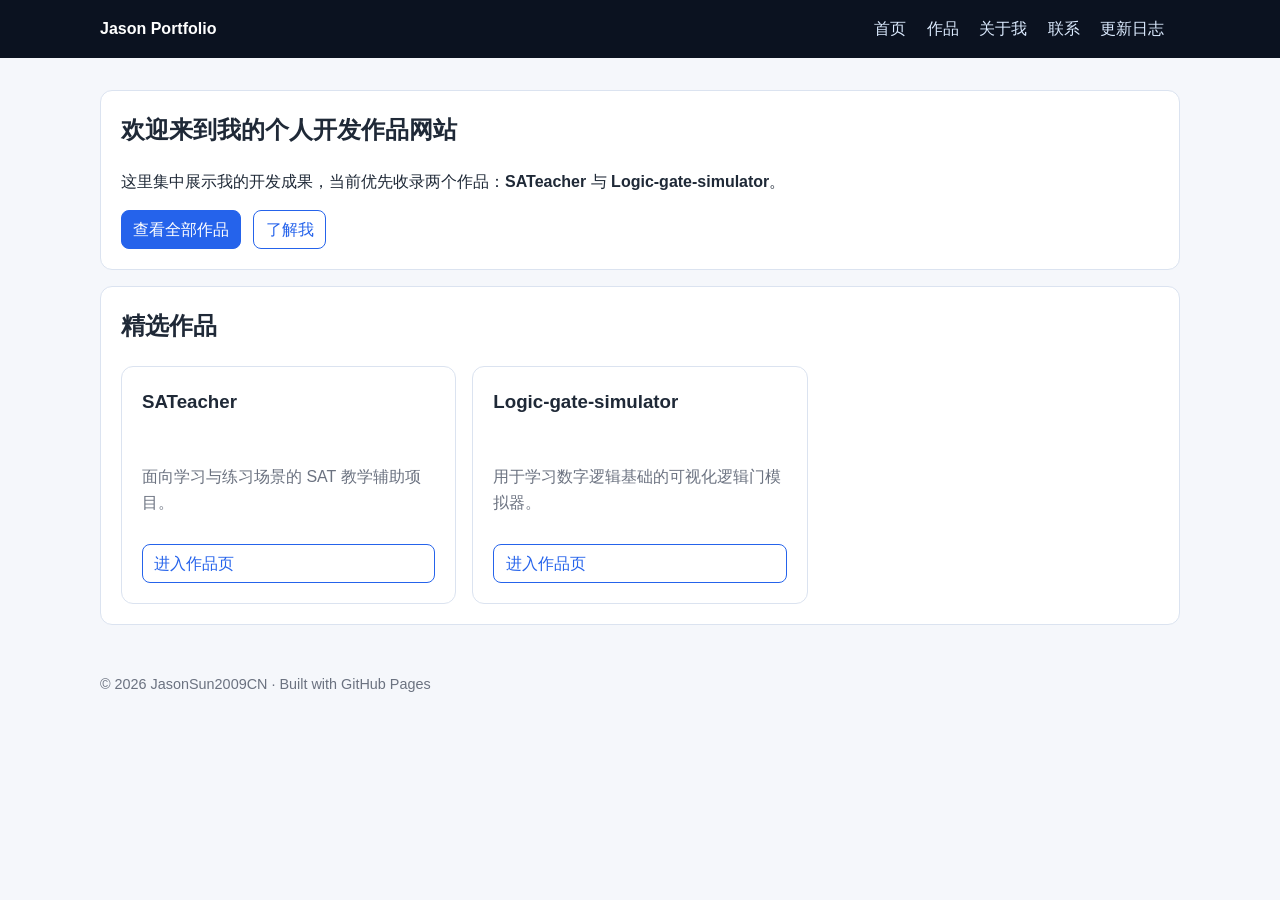
==== index.html @ 7a5749a2 "feat: scaffold personal portfolio with project detail pages Co-authored-by: JasonSun2009CN <11274257" ====
<!doctype html>
<html lang="zh-CN">
<head>
  <meta charset="UTF-8">
  <meta name="viewport" content="width=device-width, initial-scale=1">
  <meta name="description" content="Jason 的个人开发作品网站，集中展示 SATeacher 与 Logic-gate-simulator。">
  <title>Jason | 个人作品网站</title>
  <link rel="stylesheet" href="/styles.css">
</head>
<body>
  <header>
    <nav class="nav" aria-label="主导航">
      <strong>Jason Portfolio</strong>
      <div class="links">
        <a href="/index.html">首页</a>
        <a href="/projects.html">作品</a>
        <a href="/about.html">关于我</a>
        <a href="/contact.html">联系</a>
        <a href="/changelog.html">更新日志</a>
      </div>
    </nav>
  </header>

  <main>
    <section class="hero">
      <h1>欢迎来到我的个人开发作品网站</h1>
      <p>这里集中展示我的开发成果，当前优先收录两个作品：<strong>SATeacher</strong> 与 <strong>Logic-gate-simulator</strong>。</p>
      <div class="actions">
        <a class="button primary" href="/projects.html">查看全部作品</a>
        <a class="button" href="/about.html">了解我</a>
      </div>
    </section>

    <section class="page-section" style="margin-top:1rem;">
      <h2>精选作品</h2>
      <div class="grid">
        <article class="card">
          <h3>SATeacher</h3>
          <p class="muted">面向学习与练习场景的 SAT 教学辅助项目。</p>
          <a class="button" href="/projects/sateacher.html">进入作品页</a>
        </article>
        <article class="card">
          <h3>Logic-gate-simulator</h3>
          <p class="muted">用于学习数字逻辑基础的可视化逻辑门模拟器。</p>
          <a class="button" href="/projects/logic-gate-simulator.html">进入作品页</a>
        </article>
      </div>
    </section>
  </main>

  <footer>
    © 2026 JasonSun2009CN · Built with GitHub Pages
  </footer>
</body>
</html>
---- styles.css ----
:root {
  --bg: #f5f7fb;
  --surface: #ffffff;
  --text: #1f2937;
  --muted: #6b7280;
  --primary: #2563eb;
  --border: #dbe3f0;
  --ok: #0f766e;
}

* { box-sizing: border-box; }

body {
  margin: 0;
  font-family: -apple-system, BlinkMacSystemFont, "Segoe UI", Roboto, Helvetica, Arial, sans-serif;
  color: var(--text);
  background: var(--bg);
  line-height: 1.6;
}

header {
  background: #0b1220;
  color: #fff;
  padding: 1rem 0;
}

.nav {
  width: min(1080px, 92%);
  margin: 0 auto;
  display: flex;
  flex-wrap: wrap;
  gap: 1rem;
  align-items: center;
  justify-content: space-between;
}

.nav a {
  color: #dbeafe;
  text-decoration: none;
  margin-right: 1rem;
}

.nav a:hover { color: #fff; }

main {
  width: min(1080px, 92%);
  margin: 2rem auto 3rem;
}

.hero,
.card,
.page-section {
  background: var(--surface);
  border: 1px solid var(--border);
  border-radius: 12px;
  padding: 1.25rem;
}

.hero h1,
h2,
h3 { margin-top: 0; }

.grid {
  display: grid;
  grid-template-columns: repeat(auto-fill, minmax(260px, 1fr));
  gap: 1rem;
}

.card {
  display: flex;
  flex-direction: column;
  gap: .8rem;
}

.tags {
  display: flex;
  flex-wrap: wrap;
  gap: .5rem;
}

.tag {
  padding: .15rem .55rem;
  border-radius: 999px;
  background: #eef2ff;
  color: #3730a3;
  font-size: .8rem;
}

.status {
  display: inline-block;
  font-size: .82rem;
  color: var(--ok);
  background: #ecfeff;
  border: 1px solid #a5f3fc;
  padding: .12rem .5rem;
  border-radius: 999px;
}

.actions {
  display: flex;
  gap: .75rem;
  flex-wrap: wrap;
}

.button {
  text-decoration: none;
  border: 1px solid var(--primary);
  color: var(--primary);
  padding: .35rem .7rem;
  border-radius: 8px;
}

.button.primary {
  background: var(--primary);
  color: #fff;
}

.muted { color: var(--muted); }

footer {
  width: min(1080px, 92%);
  margin: 0 auto 2rem;
  color: var(--muted);
  font-size: .9rem;
}

ul.tight li { margin: .2rem 0; }

@media (max-width: 640px) {
  .nav { gap: .6rem; }
  .nav .links { width: 100%; display: flex; flex-wrap: wrap; gap: .65rem; }
  .nav a { margin-right: 0; }
}
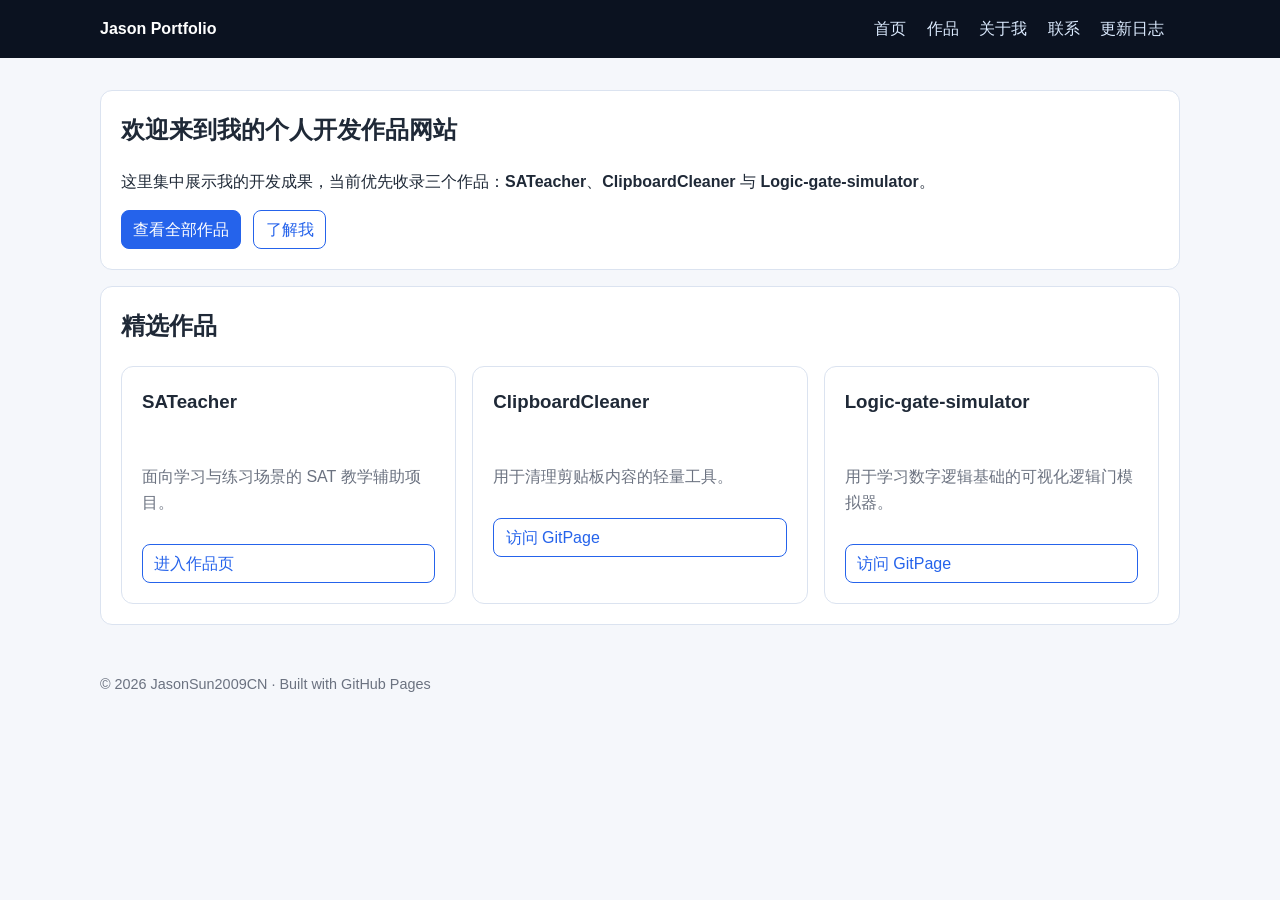
==== commit c9645e2e: "Add direct GitPage links for external project sites Co-authored-by: JasonSun2009CN <112742570+JasonS" ====
--- a/index.html
+++ b/index.html
@@ -24,7 +24,7 @@
   <main>
     <section class="hero">
       <h1>欢迎来到我的个人开发作品网站</h1>
-      <p>这里集中展示我的开发成果，当前优先收录两个作品：<strong>SATeacher</strong> 与 <strong>Logic-gate-simulator</strong>。</p>
+      <p>这里集中展示我的开发成果，当前优先收录三个作品：<strong>SATeacher</strong>、<strong>ClipboardCleaner</strong> 与 <strong>Logic-gate-simulator</strong>。</p>
       <div class="actions">
         <a class="button primary" href="/projects.html">查看全部作品</a>
         <a class="button" href="/about.html">了解我</a>
@@ -40,9 +40,14 @@
           <a class="button" href="/projects/sateacher.html">进入作品页</a>
         </article>
         <article class="card">
+          <h3>ClipboardCleaner</h3>
+          <p class="muted">用于清理剪贴板内容的轻量工具。</p>
+          <a class="button" href="https://jasonsun2009cn.github.io/ClipboardCleaner/">访问 GitPage</a>
+        </article>
+        <article class="card">
           <h3>Logic-gate-simulator</h3>
           <p class="muted">用于学习数字逻辑基础的可视化逻辑门模拟器。</p>
-          <a class="button" href="/projects/logic-gate-simulator.html">进入作品页</a>
+          <a class="button" href="https://jasonsun2009cn.github.io/logic-gate-simulator/">访问 GitPage</a>
         </article>
       </div>
     </section>
